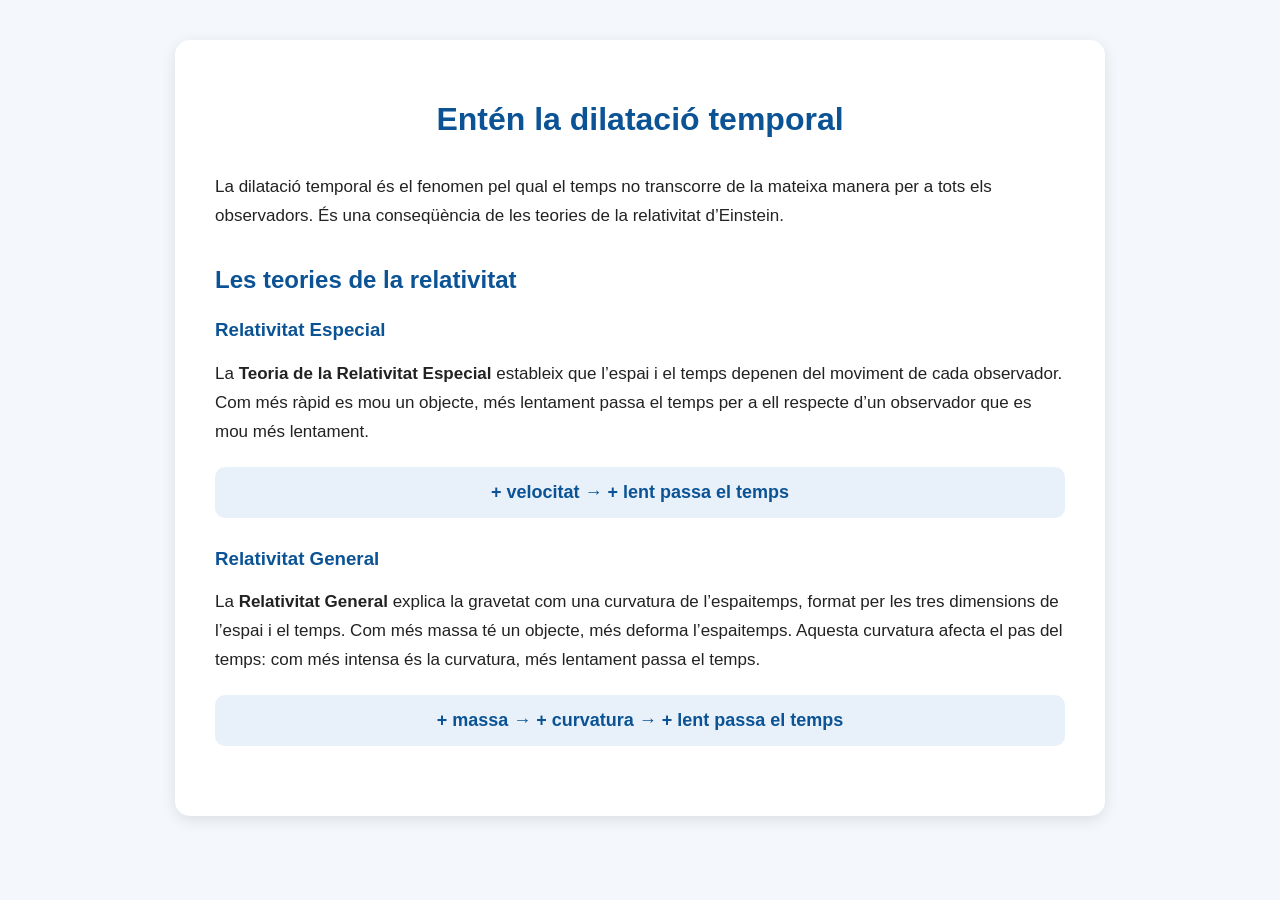
==== explicacio.html @ d1943011 "Rename explicació.html to explicacio.html" ====
<!DOCTYPE html>
<html lang="ca">
<head>
    <meta charset="UTF-8">
    <meta name="viewport" content="width=device-width, initial-scale=1.0">
    <title>Entén la dilatació temporal</title>

    <style>
        body {
            font-family: Arial, sans-serif;
            background-color: #f4f8fc;
            color: #222;
            margin: 0;
            padding: 40px 20px;
        }

        .contenidor {
            max-width: 850px;
            margin: auto;
            background-color: white;
            padding: 40px;
            border-radius: 15px;
            box-shadow: 0 4px 15px rgba(0, 0, 0, 0.1);
        }

        h1 {
            color: #0b5394;
            text-align: center;
            margin-bottom: 35px;
        }

        h2 {
            color: #0b5394;
            margin-top: 35px;
        }

        h3 {
            color: #0b5394;
            margin-top: 25px;
        }

        p {
            font-size: 17px;
            line-height: 1.7;
        }

        .idea {
            font-size: 18px;
            font-weight: bold;
            text-align: center;
            background-color: #e8f1fa;
            color: #0b5394;
            padding: 15px;
            margin: 20px 0 30px 0;
            border-radius: 10px;
        }
    </style>
</head>

<body>

    <div class="contenidor">

        <h1>Entén la dilatació temporal</h1>

        <p>
            La dilatació temporal és el fenomen pel qual el temps no transcorre
            de la mateixa manera per a tots els observadors. És una conseqüència
            de les teories de la relativitat d’Einstein.
        </p>

        <h2>Les teories de la relativitat</h2>

        <h3>Relativitat Especial</h3>

        <p>
            La <strong>Teoria de la Relativitat Especial</strong> estableix que
            l’espai i el temps depenen del moviment de cada observador.
            Com més ràpid es mou un objecte, més lentament passa el temps per a
            ell respecte d’un observador que es mou més lentament.
        </p>

        <div class="idea">
            + velocitat → + lent passa el temps
        </div>

        <h3>Relativitat General</h3>

        <p>
            La <strong>Relativitat General</strong> explica la gravetat com una
            curvatura de l’espaitemps, format per les tres dimensions de l’espai
            i el temps. Com més massa té un objecte, més deforma l’espaitemps.
            Aquesta curvatura afecta el pas del temps: com més intensa és la
            curvatura, més lentament passa el temps.
        </p>

        <div class="idea">
            + massa → + curvatura → + lent passa el temps
        </div>

    </div>

</body>
</html>
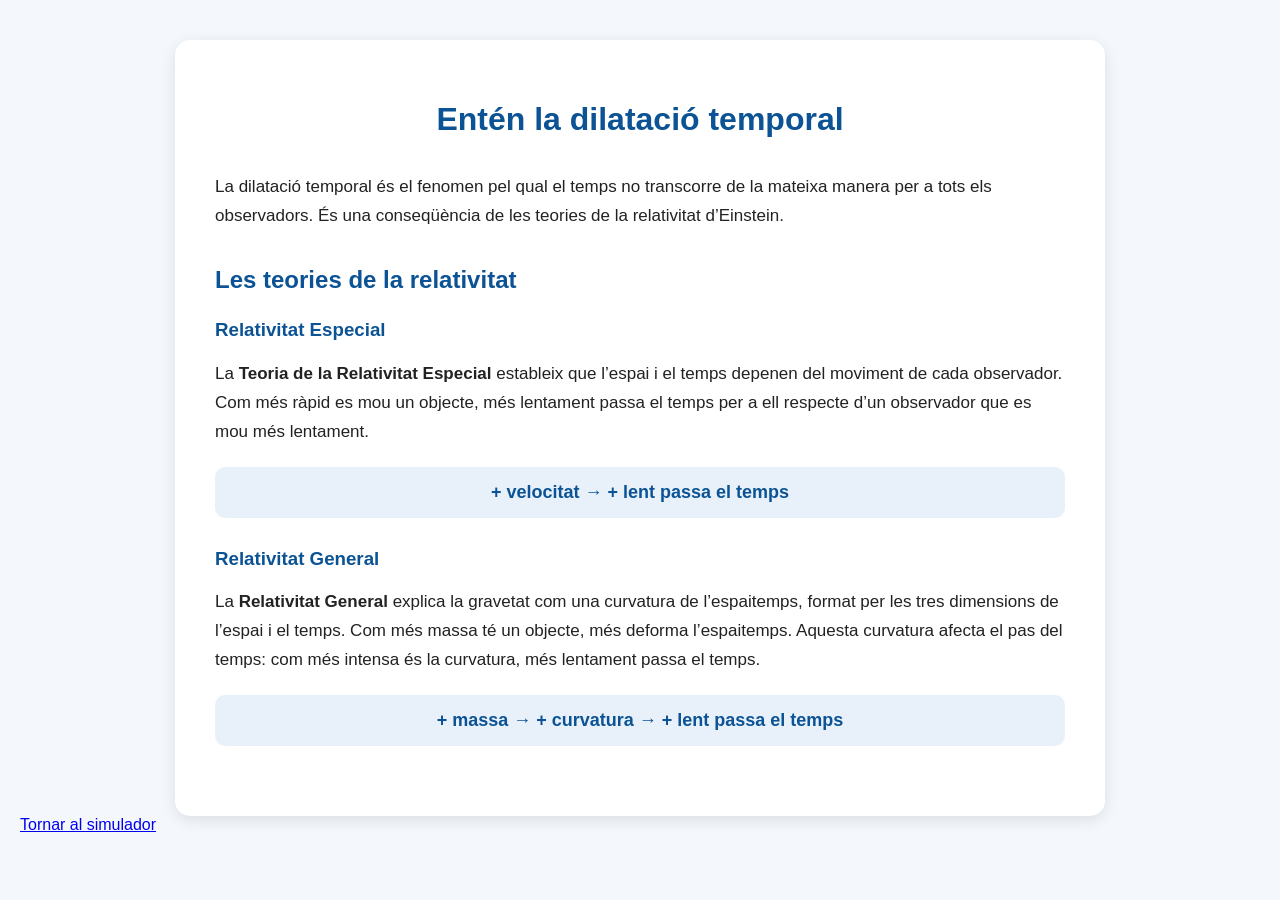
==== commit 0076f21d: "Update explicacio.html" ====
--- a/explicacio.html
+++ b/explicacio.html
@@ -99,6 +99,8 @@
         </div>
 
     </div>
-
+<a href="index.html" class="tornar">
+    Tornar al simulador
+</a>
 </body>
 </html>
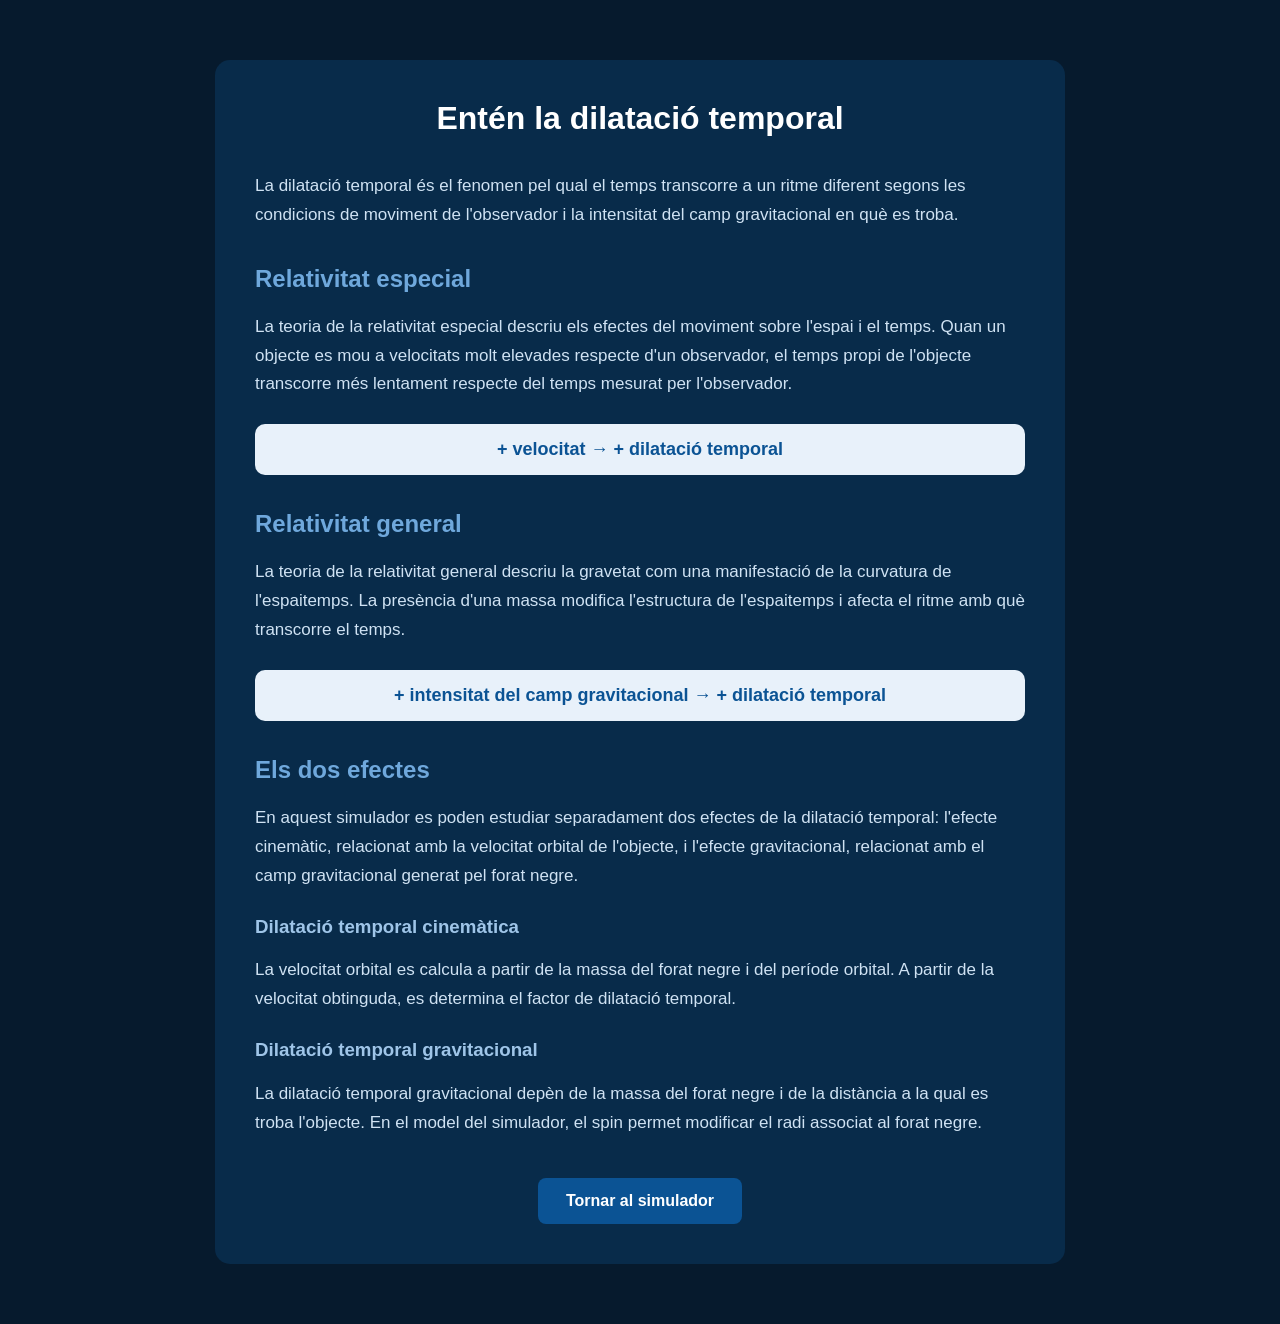
==== commit b555990e: "Update explicacio.html" ====
--- a/explicacio.html
+++ b/explicacio.html
@@ -1,106 +1,271 @@
 <!DOCTYPE html>
 <html lang="ca">
+
 <head>
+
     <meta charset="UTF-8">
-    <meta name="viewport" content="width=device-width, initial-scale=1.0">
+
+    <meta name="viewport"
+          content="width=device-width, initial-scale=1.0">
+
     <title>Entén la dilatació temporal</title>
 
+
     <style>
+
+        * {
+            box-sizing: border-box;
+        }
+
         body {
+
             font-family: Arial, sans-serif;
-            background-color: #f4f8fc;
-            color: #222;
+
+            background-color: #061a2d;
+
+            color: white;
+
             margin: 0;
-            padding: 40px 20px;
-        }
+
+            padding: 0;
+
+        }
+
 
         .contenidor {
+
             max-width: 850px;
-            margin: auto;
-            background-color: white;
+
+            margin: 60px auto;
+
             padding: 40px;
+
+            background-color: #082b4a;
+
             border-radius: 15px;
-            box-shadow: 0 4px 15px rgba(0, 0, 0, 0.1);
-        }
+
+        }
+
 
         h1 {
+
+            color: white;
+
+            text-align: center;
+
+            margin-top: 0;
+
+            margin-bottom: 35px;
+
+        }
+
+
+        h2 {
+
+            color: #6fa8dc;
+
+            margin-top: 35px;
+
+        }
+
+
+        h3 {
+
+            color: #9fc5e8;
+
+            margin-top: 25px;
+
+        }
+
+
+        p {
+
+            color: #cfe2f3;
+
+            font-size: 17px;
+
+            line-height: 1.7;
+
+        }
+
+
+        .idea {
+
+            font-size: 18px;
+
+            font-weight: bold;
+
+            text-align: center;
+
+            background-color: #e8f1fa;
+
             color: #0b5394;
-            text-align: center;
-            margin-bottom: 35px;
-        }
-
-        h2 {
-            color: #0b5394;
-            margin-top: 35px;
-        }
-
-        h3 {
-            color: #0b5394;
-            margin-top: 25px;
-        }
-
-        p {
-            font-size: 17px;
-            line-height: 1.7;
-        }
-
-        .idea {
-            font-size: 18px;
+
+            padding: 15px;
+
+            margin: 25px 0;
+
+            border-radius: 10px;
+
+        }
+
+
+        .boto {
+
+            display: block;
+
+            width: fit-content;
+
+            margin: 40px auto 0;
+
+            padding: 14px 28px;
+
+            border-radius: 8px;
+
+            background-color: #0b5394;
+
+            color: white;
+
+            text-decoration: none;
+
             font-weight: bold;
-            text-align: center;
-            background-color: #e8f1fa;
-            color: #0b5394;
-            padding: 15px;
-            margin: 20px 0 30px 0;
-            border-radius: 10px;
-        }
+
+            transition: 0.2s;
+
+        }
+
+
+        .boto:hover {
+
+            background-color: #3d85c6;
+
+        }
+
+
+        @media (max-width: 750px) {
+
+            .contenidor {
+
+                margin: 25px 15px;
+
+                padding: 25px;
+
+            }
+
+        }
+
     </style>
+
 </head>
 
+
 <body>
 
-    <div class="contenidor">
-
-        <h1>Entén la dilatació temporal</h1>
-
-        <p>
-            La dilatació temporal és el fenomen pel qual el temps no transcorre
-            de la mateixa manera per a tots els observadors. És una conseqüència
-            de les teories de la relativitat d’Einstein.
-        </p>
-
-        <h2>Les teories de la relativitat</h2>
-
-        <h3>Relativitat Especial</h3>
-
-        <p>
-            La <strong>Teoria de la Relativitat Especial</strong> estableix que
-            l’espai i el temps depenen del moviment de cada observador.
-            Com més ràpid es mou un objecte, més lentament passa el temps per a
-            ell respecte d’un observador que es mou més lentament.
-        </p>
-
-        <div class="idea">
-            + velocitat → + lent passa el temps
-        </div>
-
-        <h3>Relativitat General</h3>
-
-        <p>
-            La <strong>Relativitat General</strong> explica la gravetat com una
-            curvatura de l’espaitemps, format per les tres dimensions de l’espai
-            i el temps. Com més massa té un objecte, més deforma l’espaitemps.
-            Aquesta curvatura afecta el pas del temps: com més intensa és la
-            curvatura, més lentament passa el temps.
-        </p>
-
-        <div class="idea">
-            + massa → + curvatura → + lent passa el temps
-        </div>
+
+<div class="contenidor">
+
+
+    <h1>Entén la dilatació temporal</h1>
+
+
+    <p>
+
+        La dilatació temporal és el fenomen pel qual el temps
+        transcorre a un ritme diferent segons les condicions
+        de moviment de l'observador i la intensitat del camp
+        gravitacional en què es troba.
+
+    </p>
+
+
+    <h2>Relativitat especial</h2>
+
+
+    <p>
+
+        La teoria de la relativitat especial descriu els efectes
+        del moviment sobre l'espai i el temps. Quan un objecte
+        es mou a velocitats molt elevades respecte d'un observador,
+        el temps propi de l'objecte transcorre més lentament
+        respecte del temps mesurat per l'observador.
+
+    </p>
+
+
+    <div class="idea">
+
+        + velocitat → + dilatació temporal
 
     </div>
-<a href="index.html" class="tornar">
-    Tornar al simulador
-</a>
+
+
+    <h2>Relativitat general</h2>
+
+
+    <p>
+
+        La teoria de la relativitat general descriu la gravetat
+        com una manifestació de la curvatura de l'espaitemps.
+        La presència d'una massa modifica l'estructura de
+        l'espaitemps i afecta el ritme amb què transcorre el temps.
+
+    </p>
+
+
+    <div class="idea">
+
+        + intensitat del camp gravitacional → + dilatació temporal
+
+    </div>
+
+
+    <h2>Els dos efectes</h2>
+
+
+    <p>
+
+        En aquest simulador es poden estudiar separadament dos
+        efectes de la dilatació temporal: l'efecte cinemàtic,
+        relacionat amb la velocitat orbital de l'objecte, i
+        l'efecte gravitacional, relacionat amb el camp gravitacional
+        generat pel forat negre.
+
+    </p>
+
+
+    <h3>Dilatació temporal cinemàtica</h3>
+
+    <p>
+
+        La velocitat orbital es calcula a partir de la massa del
+        forat negre i del període orbital. A partir de la velocitat
+        obtinguda, es determina el factor de dilatació temporal.
+
+    </p>
+
+
+    <h3>Dilatació temporal gravitacional</h3>
+
+    <p>
+
+        La dilatació temporal gravitacional depèn de la massa del
+        forat negre i de la distància a la qual es troba l'objecte.
+        En el model del simulador, el spin permet modificar el radi
+        associat al forat negre.
+
+    </p>
+
+
+    <a href="index.html" class="boto">
+
+        Tornar al simulador
+
+    </a>
+
+
+</div>
+
+
 </body>
+
 </html>
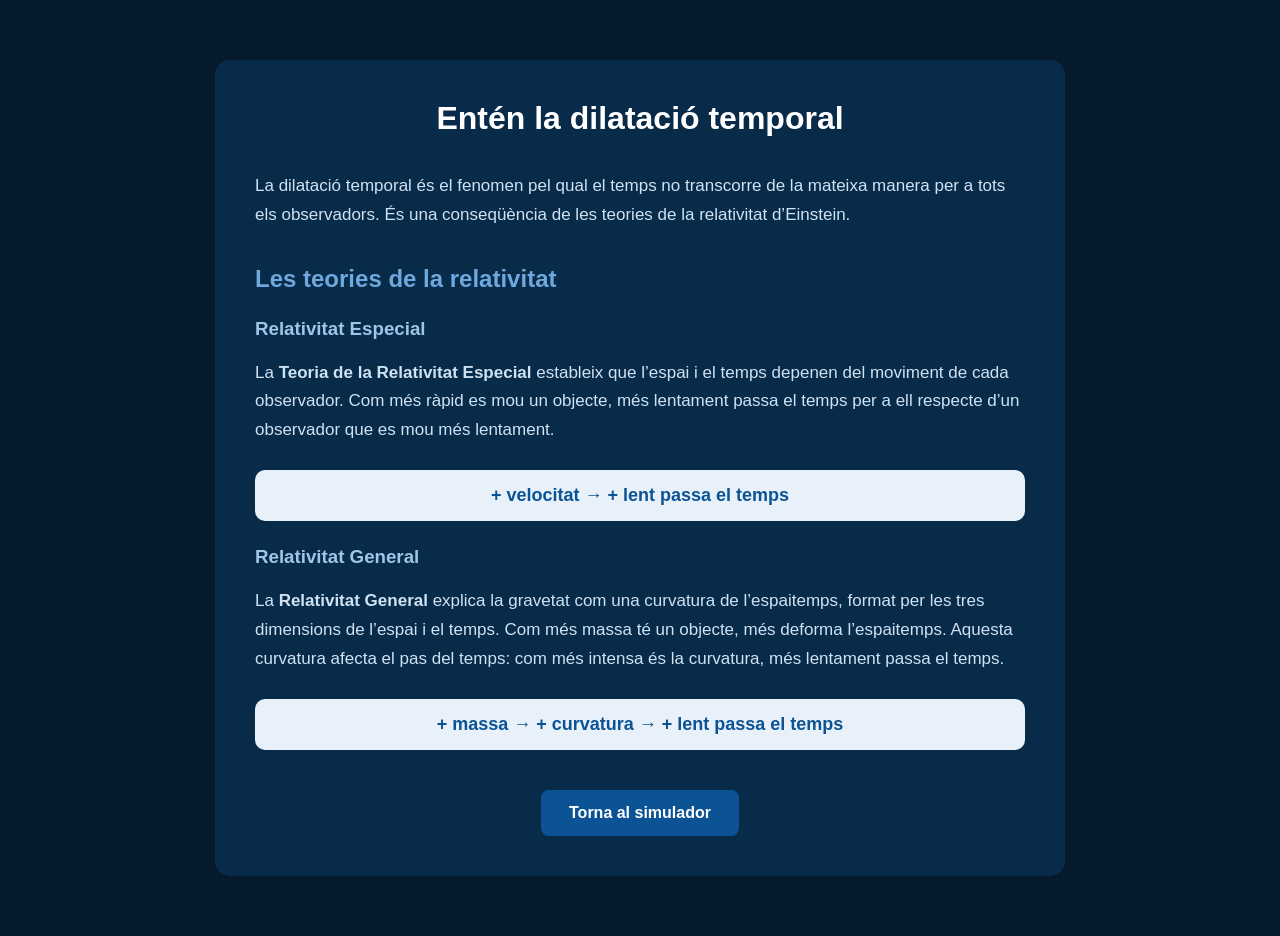
==== commit d772ab5a: "Update explicacio.html" ====
--- a/explicacio.html
+++ b/explicacio.html
@@ -17,6 +17,7 @@
             box-sizing: border-box;
         }
 
+
         body {
 
             font-family: Arial, sans-serif;
@@ -170,95 +171,61 @@
 
     <p>
 
-        La dilatació temporal és el fenomen pel qual el temps
-        transcorre a un ritme diferent segons les condicions
-        de moviment de l'observador i la intensitat del camp
-        gravitacional en què es troba.
+        La dilatació temporal és el fenomen pel qual el temps no
+        transcorre de la mateixa manera per a tots els observadors.
+        És una conseqüència de les teories de la relativitat d’Einstein.
 
     </p>
 
 
-    <h2>Relativitat especial</h2>
+    <h2>Les teories de la relativitat</h2>
+
+
+    <h3>Relativitat Especial</h3>
 
 
     <p>
 
-        La teoria de la relativitat especial descriu els efectes
-        del moviment sobre l'espai i el temps. Quan un objecte
-        es mou a velocitats molt elevades respecte d'un observador,
-        el temps propi de l'objecte transcorre més lentament
-        respecte del temps mesurat per l'observador.
+        La <strong>Teoria de la Relativitat Especial</strong> estableix
+        que l’espai i el temps depenen del moviment de cada observador.
+        Com més ràpid es mou un objecte, més lentament passa el temps
+        per a ell respecte d’un observador que es mou més lentament.
 
     </p>
 
 
     <div class="idea">
 
-        + velocitat → + dilatació temporal
+        + velocitat → + lent passa el temps
 
     </div>
 
 
-    <h2>Relativitat general</h2>
+    <h3>Relativitat General</h3>
 
 
     <p>
 
-        La teoria de la relativitat general descriu la gravetat
-        com una manifestació de la curvatura de l'espaitemps.
-        La presència d'una massa modifica l'estructura de
-        l'espaitemps i afecta el ritme amb què transcorre el temps.
+        La <strong>Relativitat General</strong> explica la gravetat
+        com una curvatura de l’espaitemps, format per les tres
+        dimensions de l’espai i el temps. Com més massa té un objecte,
+        més deforma l’espaitemps. Aquesta curvatura afecta el pas del
+        temps: com més intensa és la curvatura, més lentament passa
+        el temps.
 
     </p>
 
 
     <div class="idea">
 
-        + intensitat del camp gravitacional → + dilatació temporal
+        + massa → + curvatura → + lent passa el temps
 
     </div>
 
 
-    <h2>Els dos efectes</h2>
-
-
-    <p>
-
-        En aquest simulador es poden estudiar separadament dos
-        efectes de la dilatació temporal: l'efecte cinemàtic,
-        relacionat amb la velocitat orbital de l'objecte, i
-        l'efecte gravitacional, relacionat amb el camp gravitacional
-        generat pel forat negre.
-
-    </p>
-
-
-    <h3>Dilatació temporal cinemàtica</h3>
-
-    <p>
-
-        La velocitat orbital es calcula a partir de la massa del
-        forat negre i del període orbital. A partir de la velocitat
-        obtinguda, es determina el factor de dilatació temporal.
-
-    </p>
-
-
-    <h3>Dilatació temporal gravitacional</h3>
-
-    <p>
-
-        La dilatació temporal gravitacional depèn de la massa del
-        forat negre i de la distància a la qual es troba l'objecte.
-        En el model del simulador, el spin permet modificar el radi
-        associat al forat negre.
-
-    </p>
-
-
     <a href="index.html" class="boto">
 
-        Tornar al simulador
+        Torna al simulador
 
     </a>
 
